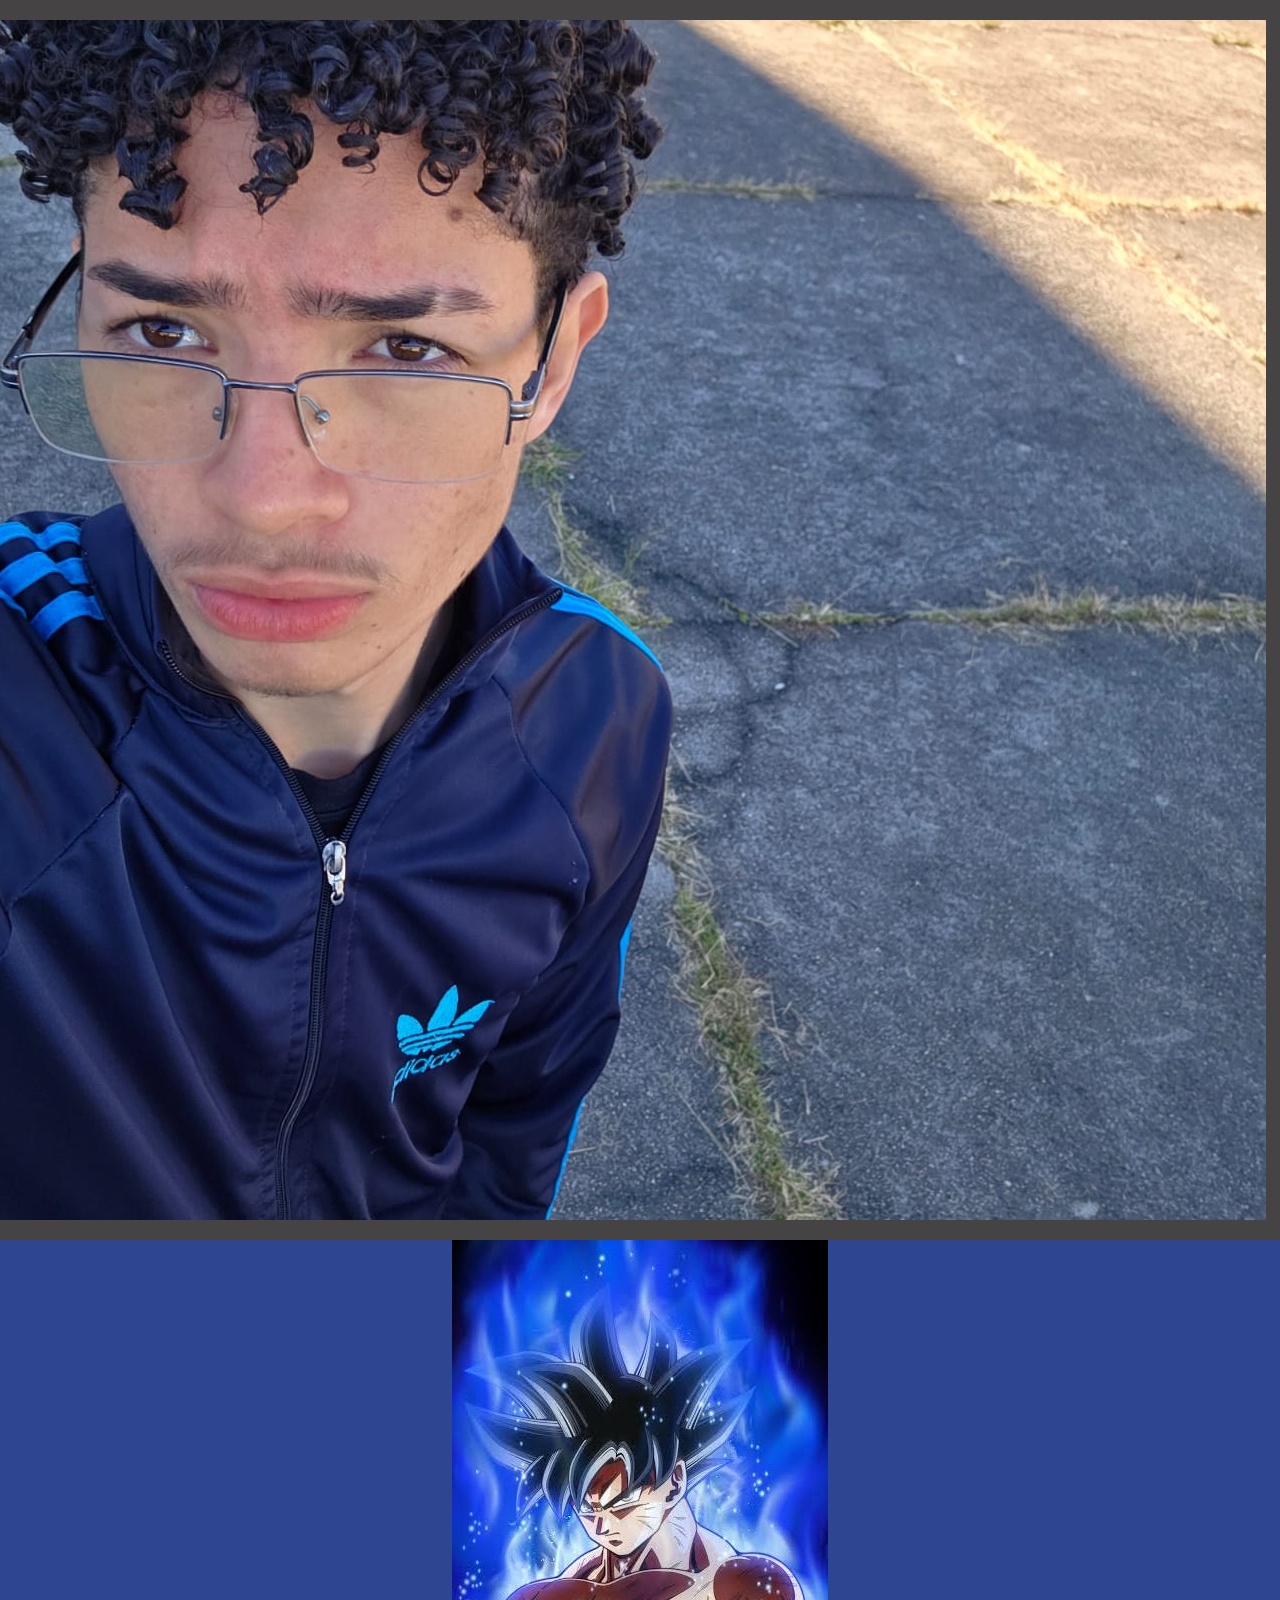
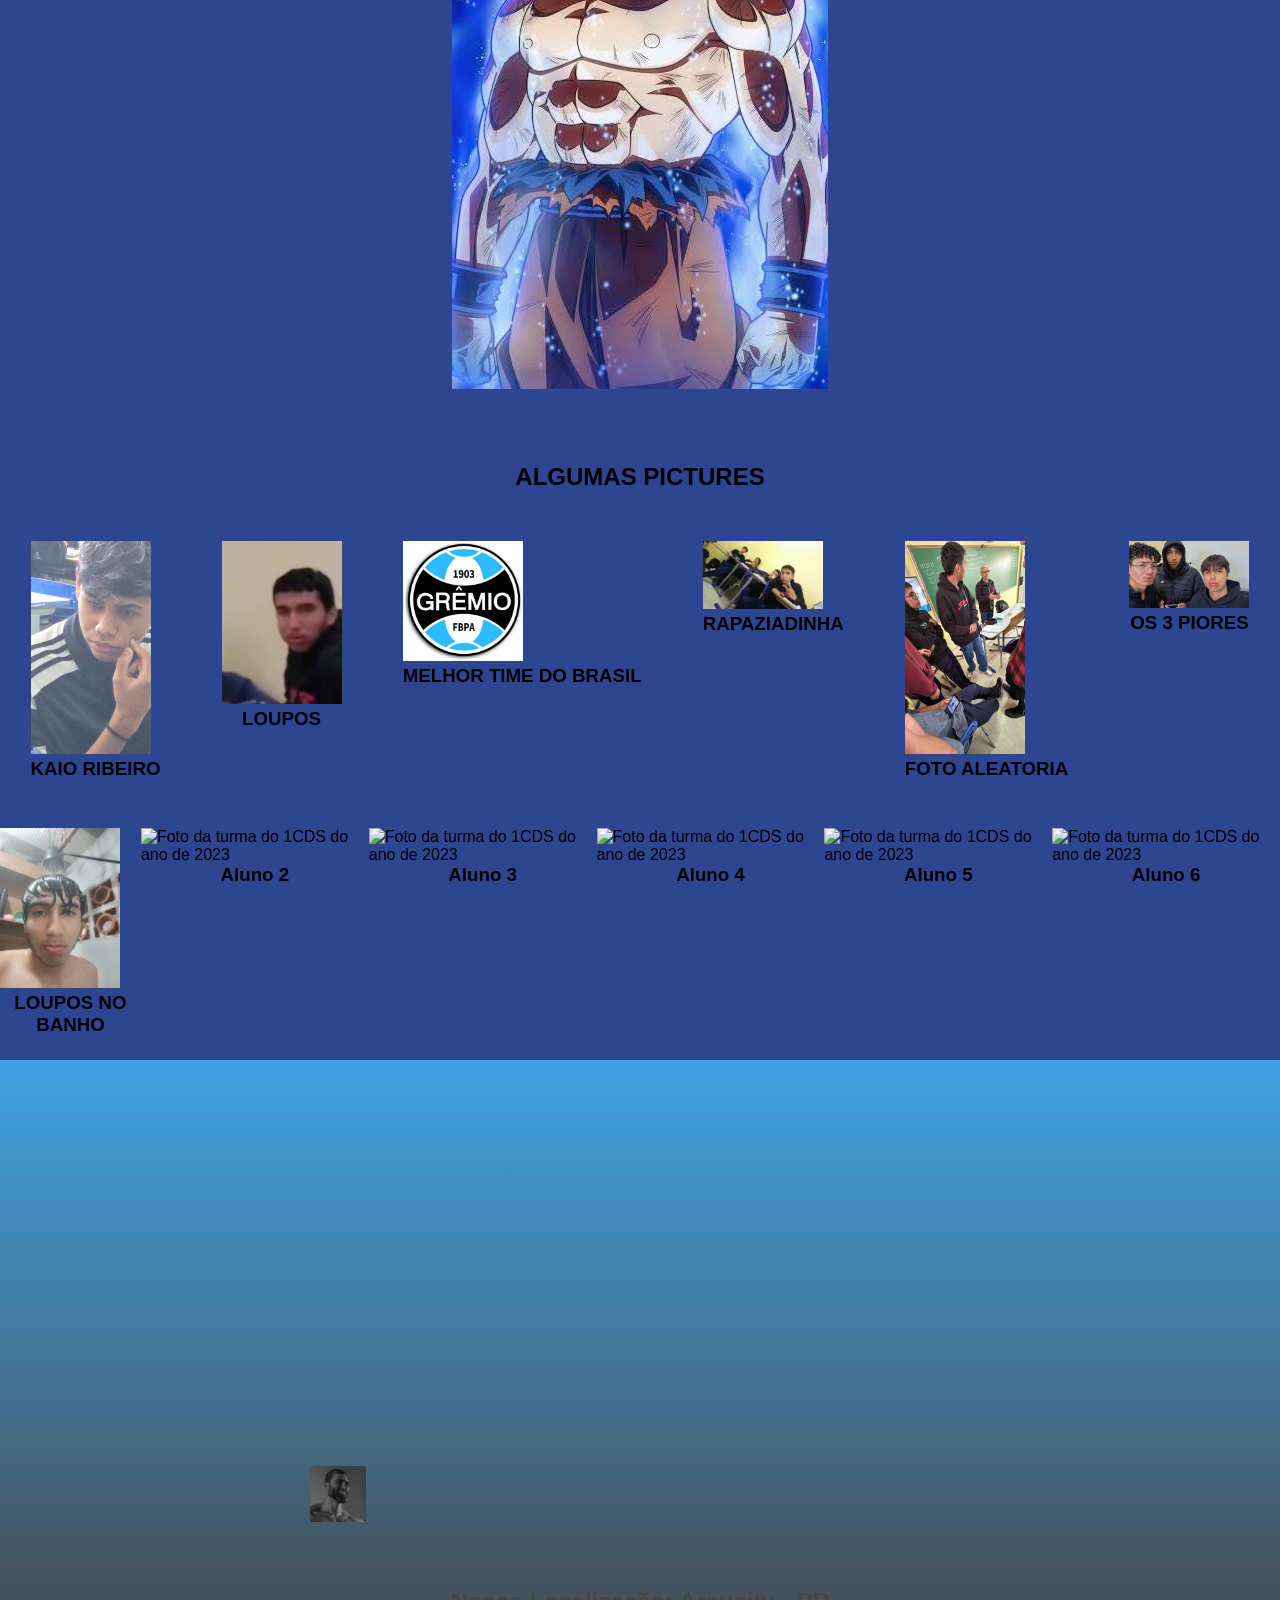
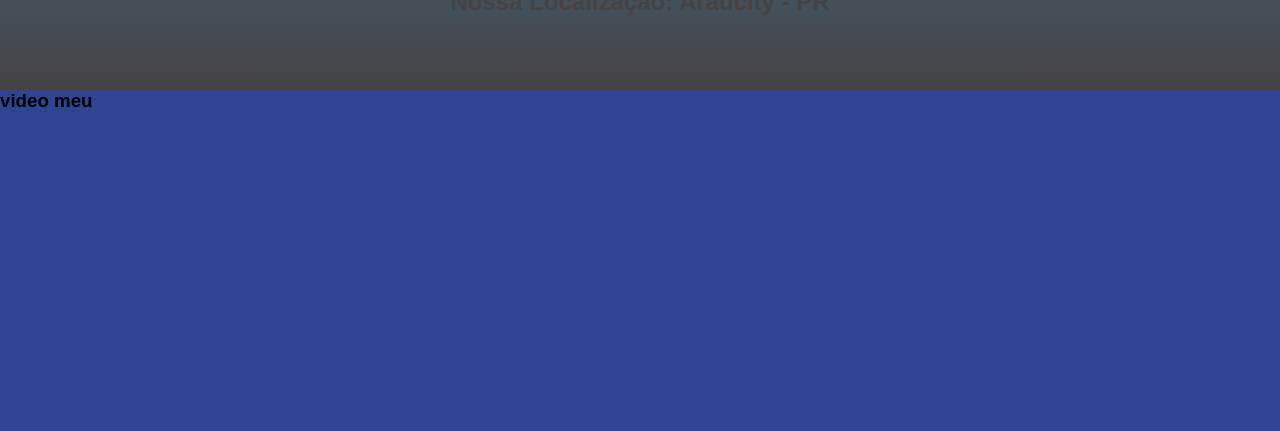
==== index.html @ cd460e21 "41" ====
<!DOCTYPE html>
<html lang="pt-br">
<head>
<meta charset="UTF-8">
<meta name="viewport" content="width=device-width, initial-scale=1.0">
<title>MEU SITE |VITOR DAVI FOGAÇA DE ASSIS</title>
<link rel="stylesheet" href="style.css">
<LINK REL="ICON" href="CHAD.jpg">
</head>
<body>
<!--header é a parte do cabeçalho do site, é o topo da página-->
<header class="cabecalho-itens">
<img class="cabecalho_imagem" src="mogger.jpg" alt="Logo da
Página">
<h1 class="titulo_site">VITOR DAVI FOGAÇA DE ASSIS</h1>
<div class="sociais">

<ul>
  <li><a href="sobreMim.html">sobre mim</a></li>
  <li><a href="certificados.html">certificados</a></li>
  <li><a href="coisasQueEuGosto.html">Coisas que eu gosto</a></li>
  
</ul>


</div>
</header>
<!--Seção banner 1 é a parte do paragrafo 1 da página-->
<section class="banner1">
<img class="escola.image" src="goku.jpg" alt="Banner da Escola">
</section>
<!--Seção estudantes é a parte do paragrafo 2 da página -- "Meninos"-->
<!--altere em "src="estudante_menino_1.png" para src"nome da imagem do menino em
todos abaixo-->
<!--altere em "src="site_school.png" para src"nome da logo em todos abaixo-->
<!--para aumentar os alunos copie a div no edidor que corresponda desde a foto
até os icones abaixo - dúvidas chame o professor-->
<section class="estudante">
<h1 class="estudante_titulo">ALGUMAS PICTURES</h1>
<p> </p>
<div class="estudantes_todos">
<div class="estudante-div">
<img class="estudante-imagem" src="apariçaodo67.jpg" alt="Foto da
turma do 1CDS do ano de 2026">
<h3 class="estudante-nome">KAIO RIBEIRO</h3>

<p> </p>

</div>

<div class="estudante-div">
<img class="estudante-imagem" src="apariçaododemonio.jpg" alt="Foto da
turma do 1CDS do ano de 2026">
<h3 class="estudante-nome">LOUPOS</h3>

<p> </p>

</div>

<div class="estudante-div">
<img class="estudante-imagem" src="dalegremio.jpg" alt="Foto da
turma do 1CDS do ano de 2026">
<h3 class="estudante-nome">MELHOR TIME DO BRASIL</h3>

<p> </p>

</div>

<div class="estudante-div">
<img class="estudante-imagem" src="ganguedomal.jpg" alt="Foto da
turma do 1CDS do ano de 2026">
<h3 class="estudante-nome">RAPAZIADINHA</h3>

<p> </p>

</div>

<div class="estudante-div">
<img class="estudante-imagem" src="IMG-20251110-WA0003.jpg" alt="Foto da
turma do 1CDS do ano de 2026">
<h3 class="estudante-nome">FOTO ALEATORIA</h3>

<p> </p>

</div>

<div class="estudante-div">
<img class="estudante-imagem" src="themoggtriad.jpg" alt="Foto da
turma do 1CDS do ano de 2026">
<h3 class="estudante-nome">OS 3 PIORES</h3>

<p> </p>

</div>
</div>
</section>

<!--Seção estudantes é a parte do paragrafo 3 da página -- "Meninas"-->
<!--altere em "src="estudante_menina_1.png" para src"nome da imagem do menina em
todas abaixo-->
<!--altere em "src="site_school.png" para src"nome da logo em todos abaixo-->
<section class="estudante">
<div class="estudantes_todos">
<div class="estudante-div">
<img class="estudante-imagem" src="demonionobanho.jpg" alt="Foto da
turma do 1CDS do ano de 2023">
<h3 class="estudante-nome">LOUPOS NO BANHO</h3>

<p> </p>

</div>

<div class="estudante-div">
<img class="estudante-imagem" src="estudante_menina.png" alt="Foto da
turma do 1CDS do ano de 2023">
<h3 class="estudante-nome">Aluno 2</h3>

<p> </p>

</div>

<div class="estudante-div">
<img class="estudante-imagem" src="estudante_menina.png" alt="Foto da
turma do 1CDS do ano de 2023">
<h3 class="estudante-nome">Aluno 3</h3>

<p> </p>

</div>

<div class="estudante-div">
<img class="estudante-imagem" src="estudante_menina.png" alt="Foto da
turma do 1CDS do ano de 2023">
<h3 class="estudante-nome">Aluno 4</h3>

<p> </p>

</div>

<div class="estudante-div">
<img class="estudante-imagem" src="estudante_menina.png" alt="Foto da
turma do 1CDS do ano de 2023">
<h3 class="estudante-nome">Aluno 5</h3>

<p> </p>

</div>

<div class="estudante-div">
<img class="estudante-imagem" src="estudante_menina.png" alt="Foto da turma do
1CDS do ano de 2023">
<h3 class="estudante-nome">Aluno 6</h3>

<p> </p>

</div>
</div>
</section>



<!--Seção rodapé é a parte final da paragrafo 3 da página-->
<footer class="escola">
<img class="logo_rodape" src="CHAD.jpg" alt="Logo da Escola">

<iframe src="https://www.google.com/maps/embed?pb=!1m18!1m12!1m3!1d14392.21319714856!2d-49.3908851!3d-25.5366479!2m3!1f0!2f0!3f0!3m2!1i1024!2i768!4f13.1!3m3!1m2!1s0x94dcf379df4950bf%3A0x280e5f2cf3d33dfc!2sArauc%C3%A1ria%2C%20PR!5e0!3m2!1spt-BR!2sbr!4v1719330000000!5m2!1spt-BR!2sbr5" width="600" height="450" style="border:0;" allowfullscreen="" loading="lazy" referrerpolicy="strict-origin-when-cross-origin"></iframe>
<h2 class="escola-titulo">Nossa Localização: Araucity - PR</h2>
    <p></p>
</footer>
</body>
</html>

<div class="container-video">
  <h3 class="titulo-video"> video meu </h3>
  <iframe width="560" height="315" src="https://www.youtube.com/embed/wu7B3n45q-U?si=WN1ttfiQ7GMYAc2E" title="YouTube video player" frameborder="0" allow="accelerometer; autoplay; clipboard-write; encrypted-media; gyroscope; picture-in-picture; web-share" referrerpolicy="strict-origin-when-cross-origin" allowfullscreen></iframe>
---- style.css ----
*{
margin: 0;
padding: 0;
box-sizing: border-box;
}
body{
background-color: #2e4591;    
font-family: "Poppins", sans-serif;
}
header{
background-color: #454343;
color: rgb(40, 21, 148);
width: 100%;
padding: 20px;
}
.cabecalho-itens{
max-width: 1980px;
margin: 0 auto;
display: flex;
align-items: center;
justify-content: center;
}
.cabecalho-imagem{
width: 10%;
display: flex;
justify-content: flex-start;
align-items: center;
}
.titulo_site{
padding: 50px;
text-align: center;
width: 50%;
font: 30px;
}
.sociais{
display: flex;
justify-content: flex-end;
width: 25%;
padding-right: 30px;
}
.banner1{
display: flex;
justify-content: center;
}
.estudante_titulo{
padding: 50px;
text-align: center;

}
.estudante-nome{
text-align: center;
}
.estudante-imagem{
width: 120px;
}
.estudante-icone{
width: 38px;
padding: 4px 8px;
}
.estudante{
background-image: background-color(#faae43);
padding: 24px 0;
}

.estudante.div{
text-align: center;
padding: 24px 0;
}
.estudantes_todos{
display: flex;
justify-content: space-around;
}
.escola{
background-image: linear-gradient(#40A2E3,#454343);
color: rgb(69, 67, 67);
display: flex;
justify-content:center;
padding: 24px 0;
text-align:center;
display:block;
}
.escola-titulo{
padding: 50px;
text-align: center;
}
.logo_rodape{
height: 80px;
padding: 12px 0;

}

.link{
color: #ffffff;
text-decoration: none;
}
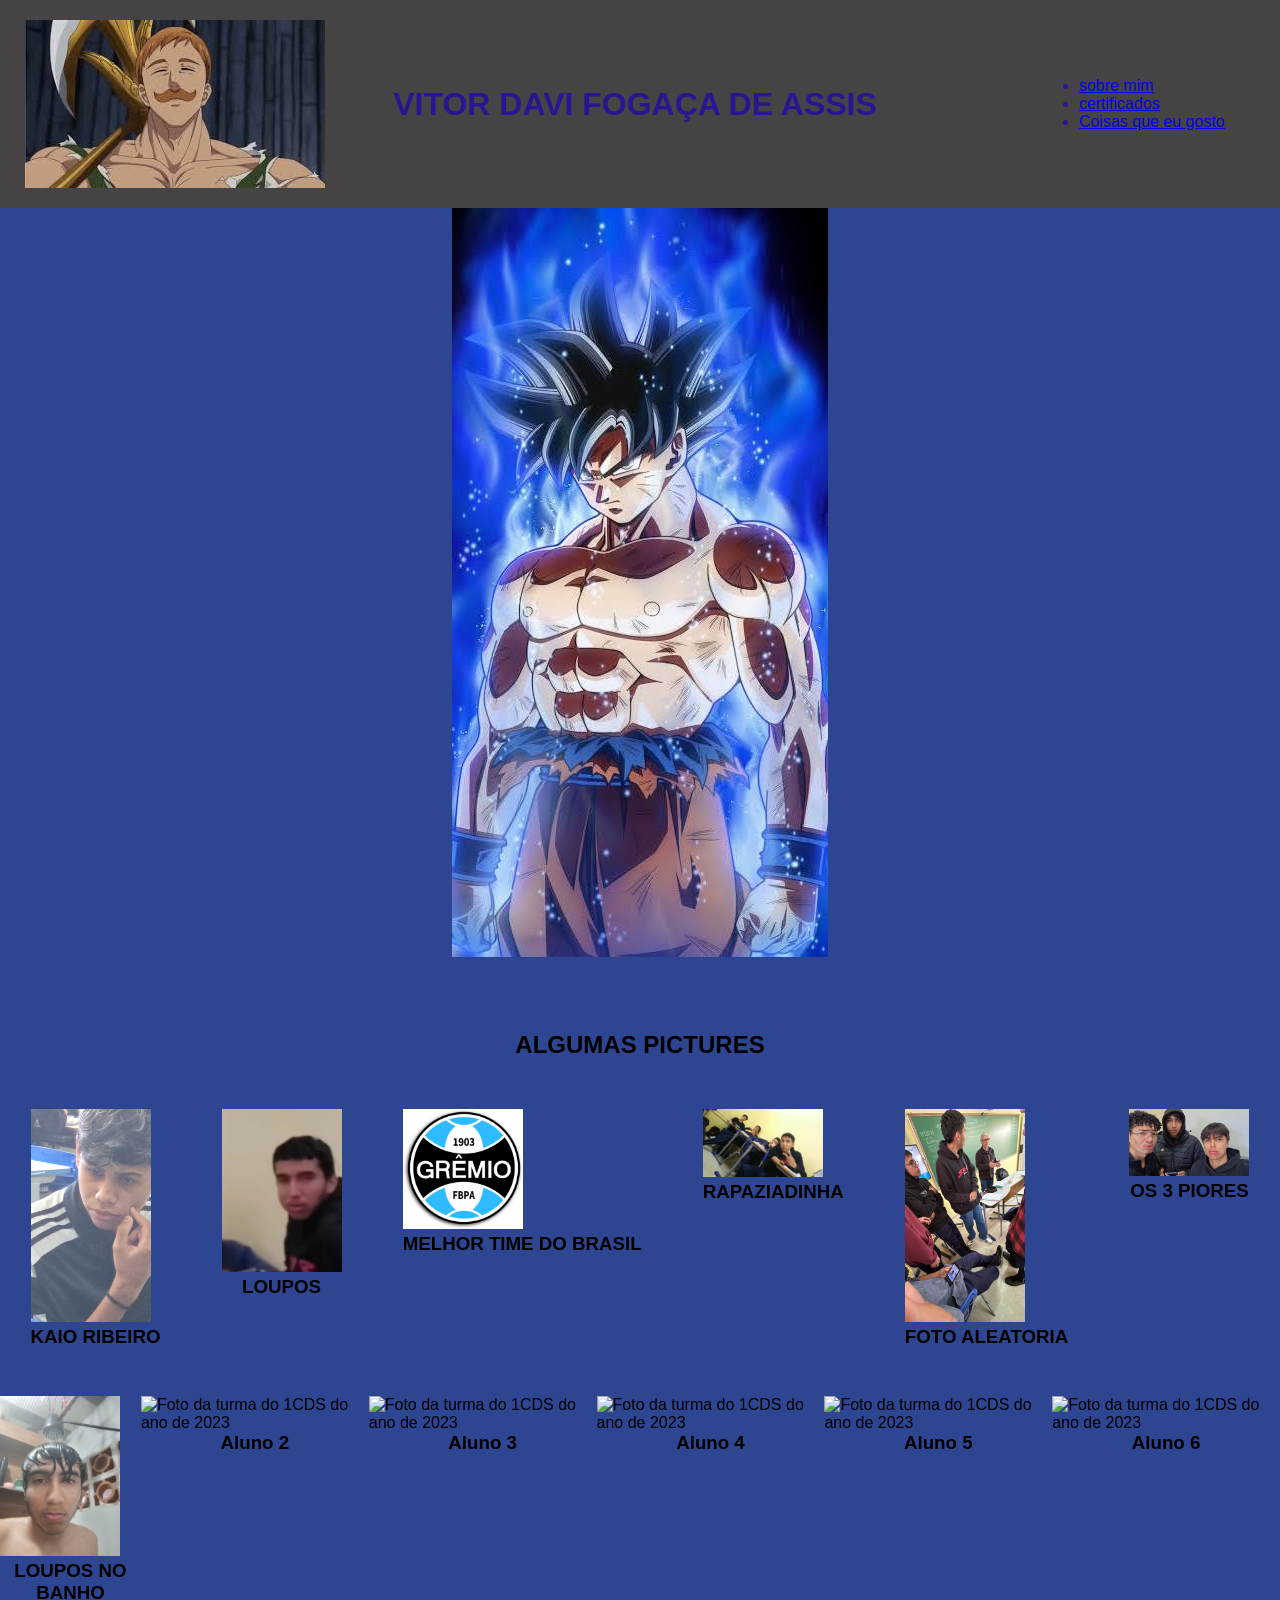
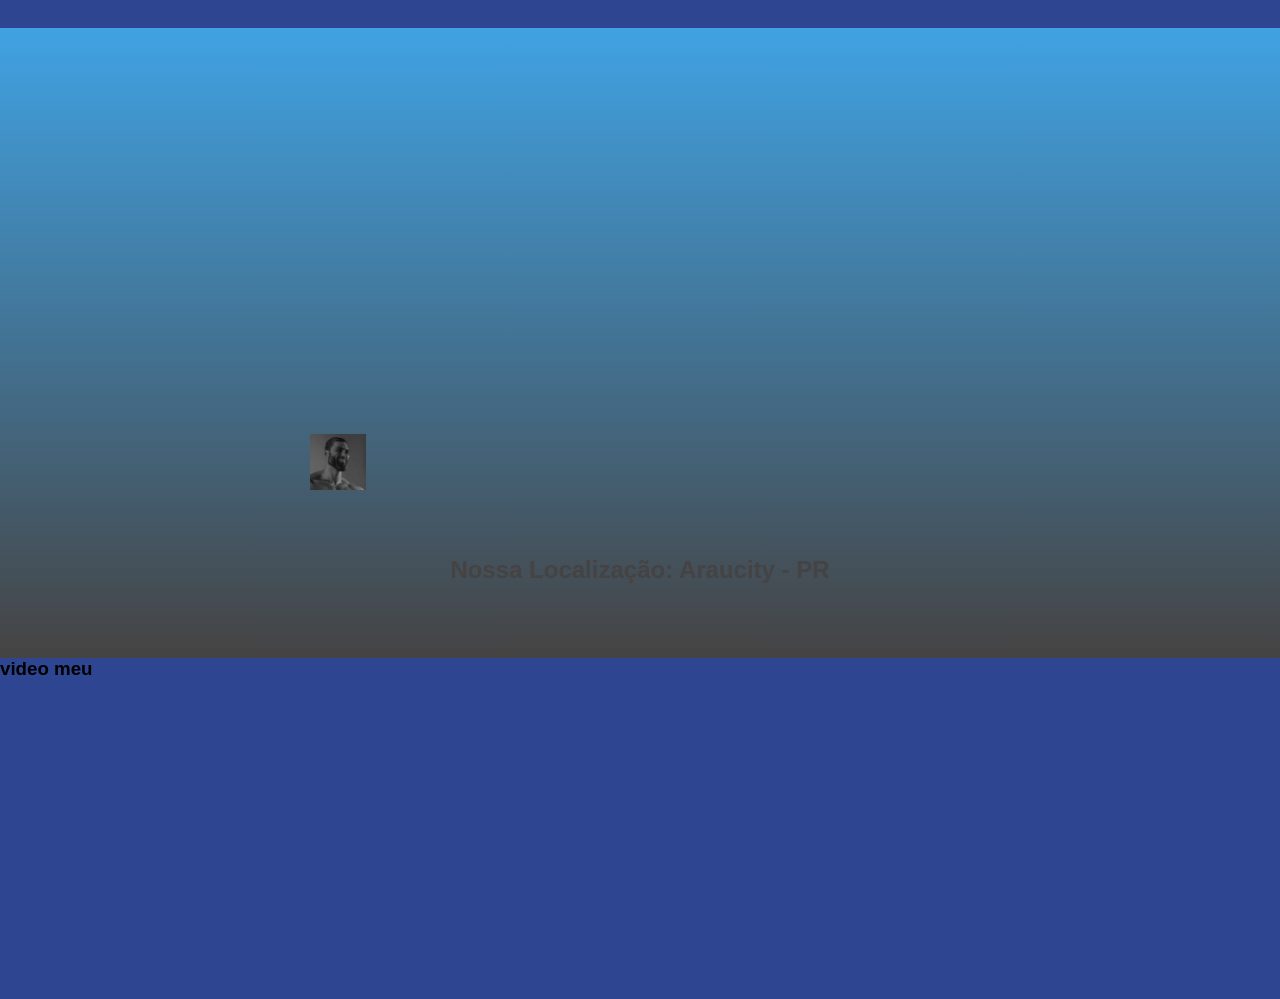
==== commit bcedab90: "41" ====
--- a/index.html
+++ b/index.html
@@ -10,7 +10,7 @@
 <body>
 <!--header é a parte do cabeçalho do site, é o topo da página-->
 <header class="cabecalho-itens">
-<img class="cabecalho_imagem" src="mogger.jpg" alt="Logo da
+<img class="cabecalho_imagem" src="ESCANOR.jpg" alt="Logo da
 Página">
 <h1 class="titulo_site">VITOR DAVI FOGAÇA DE ASSIS</h1>
 <div class="sociais">
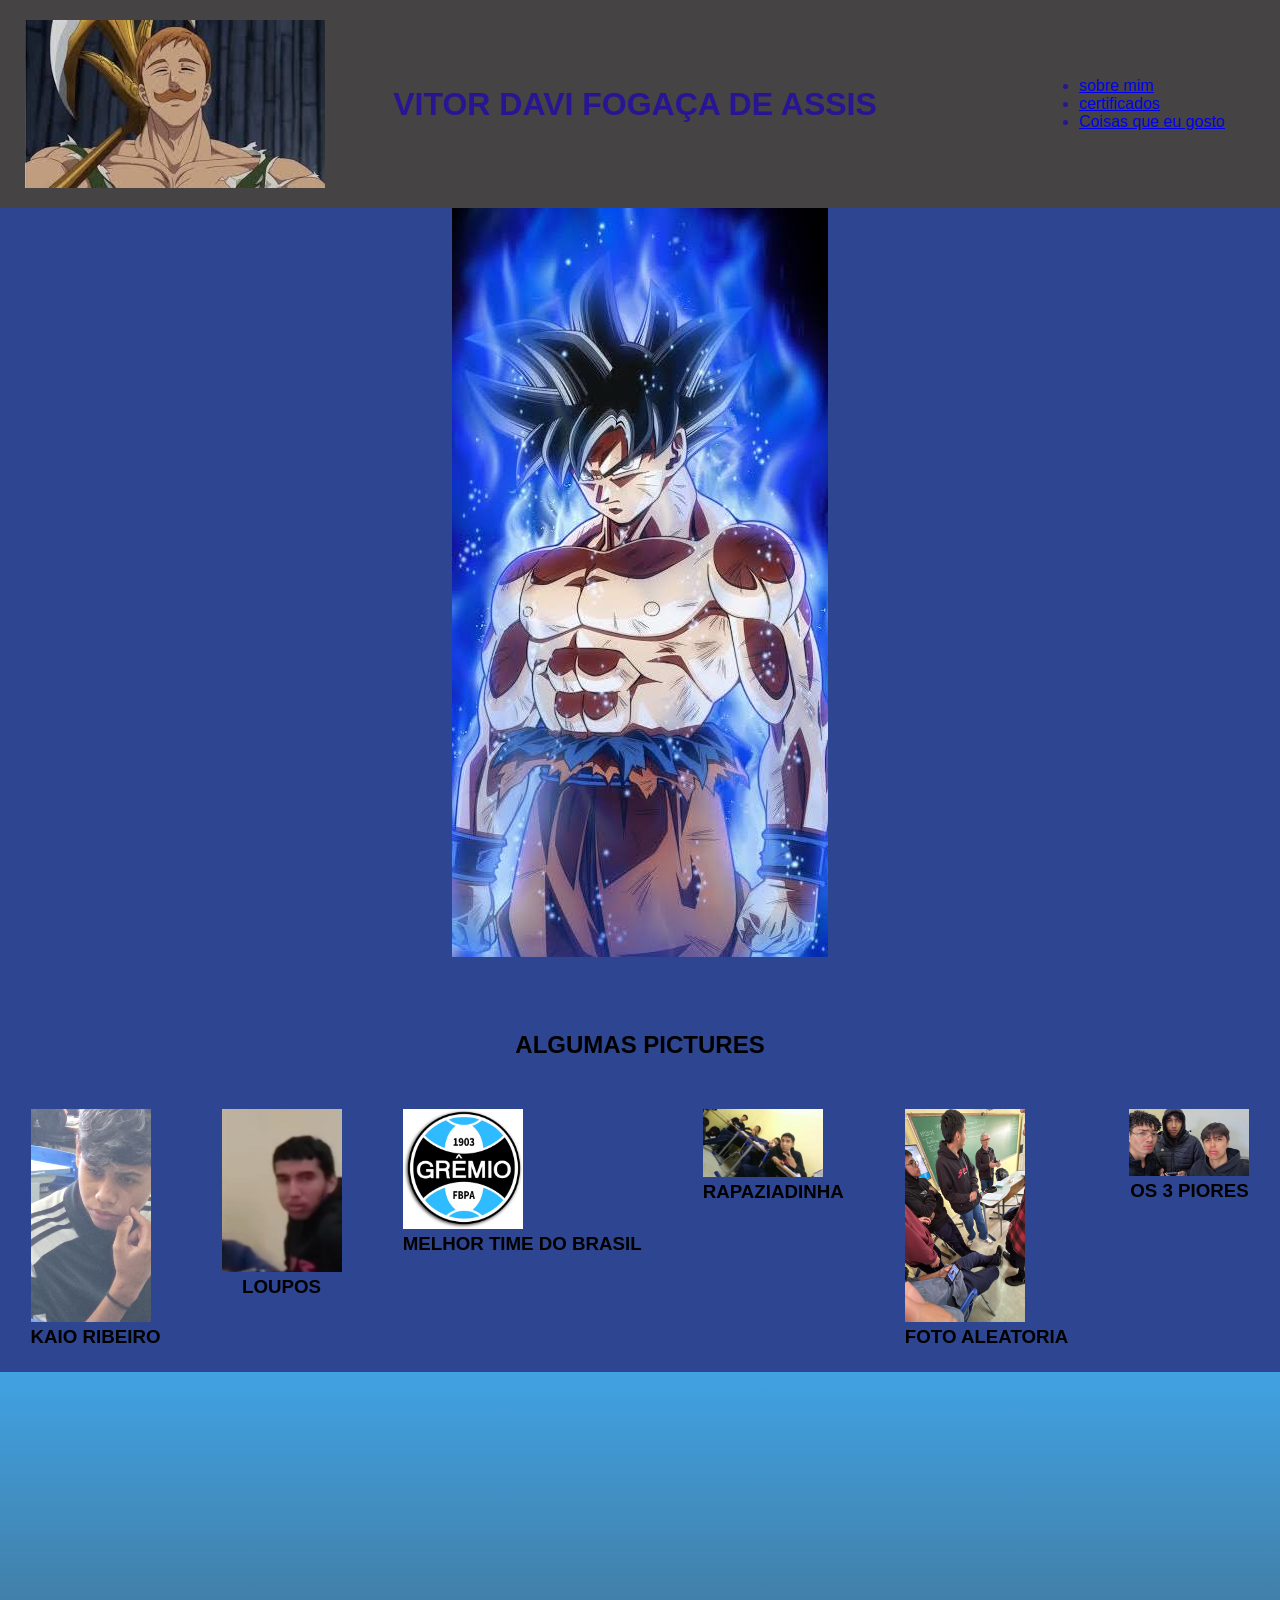
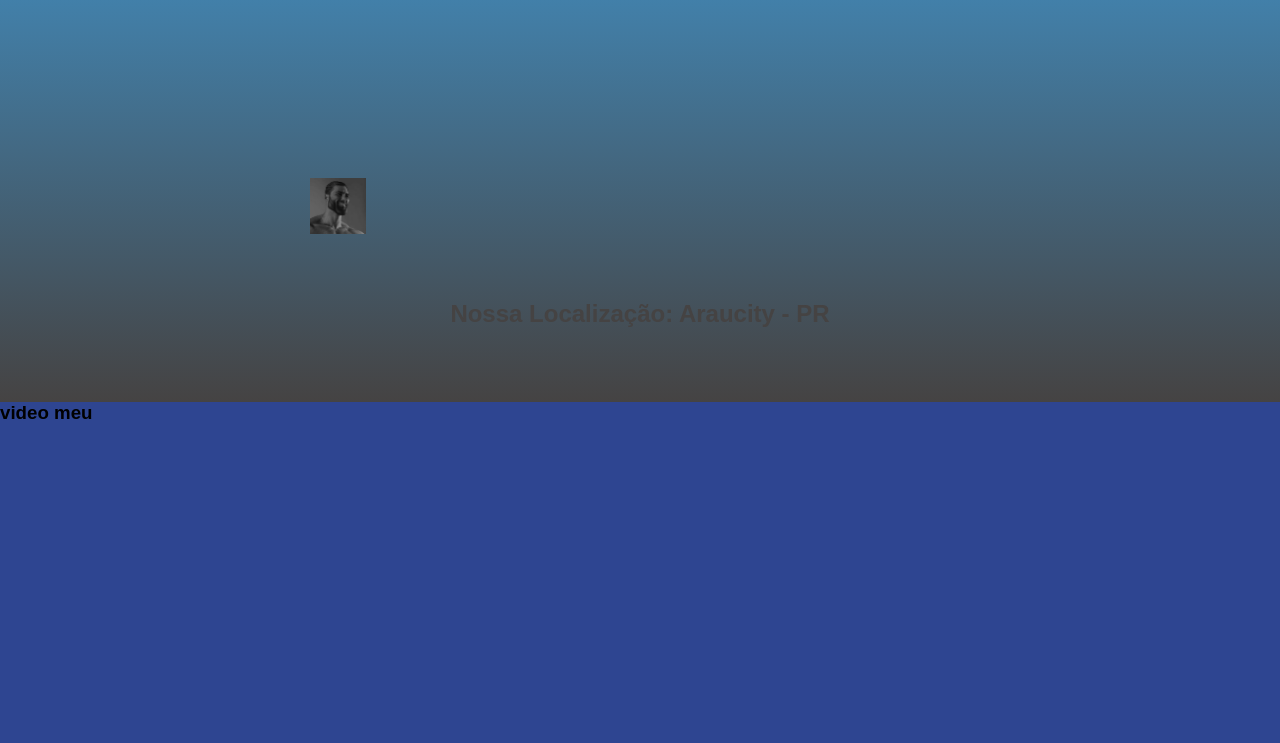
==== commit e6f8d452: "45" ====
--- a/index.html
+++ b/index.html
@@ -99,63 +99,7 @@
 <!--altere em "src="estudante_menina_1.png" para src"nome da imagem do menina em
 todas abaixo-->
 <!--altere em "src="site_school.png" para src"nome da logo em todos abaixo-->
-<section class="estudante">
-<div class="estudantes_todos">
-<div class="estudante-div">
-<img class="estudante-imagem" src="demonionobanho.jpg" alt="Foto da
-turma do 1CDS do ano de 2023">
-<h3 class="estudante-nome">LOUPOS NO BANHO</h3>
 
-<p> </p>
-
-</div>
-
-<div class="estudante-div">
-<img class="estudante-imagem" src="estudante_menina.png" alt="Foto da
-turma do 1CDS do ano de 2023">
-<h3 class="estudante-nome">Aluno 2</h3>
-
-<p> </p>
-
-</div>
-
-<div class="estudante-div">
-<img class="estudante-imagem" src="estudante_menina.png" alt="Foto da
-turma do 1CDS do ano de 2023">
-<h3 class="estudante-nome">Aluno 3</h3>
-
-<p> </p>
-
-</div>
-
-<div class="estudante-div">
-<img class="estudante-imagem" src="estudante_menina.png" alt="Foto da
-turma do 1CDS do ano de 2023">
-<h3 class="estudante-nome">Aluno 4</h3>
-
-<p> </p>
-
-</div>
-
-<div class="estudante-div">
-<img class="estudante-imagem" src="estudante_menina.png" alt="Foto da
-turma do 1CDS do ano de 2023">
-<h3 class="estudante-nome">Aluno 5</h3>
-
-<p> </p>
-
-</div>
-
-<div class="estudante-div">
-<img class="estudante-imagem" src="estudante_menina.png" alt="Foto da turma do
-1CDS do ano de 2023">
-<h3 class="estudante-nome">Aluno 6</h3>
-
-<p> </p>
-
-</div>
-</div>
-</section>
 
 
 
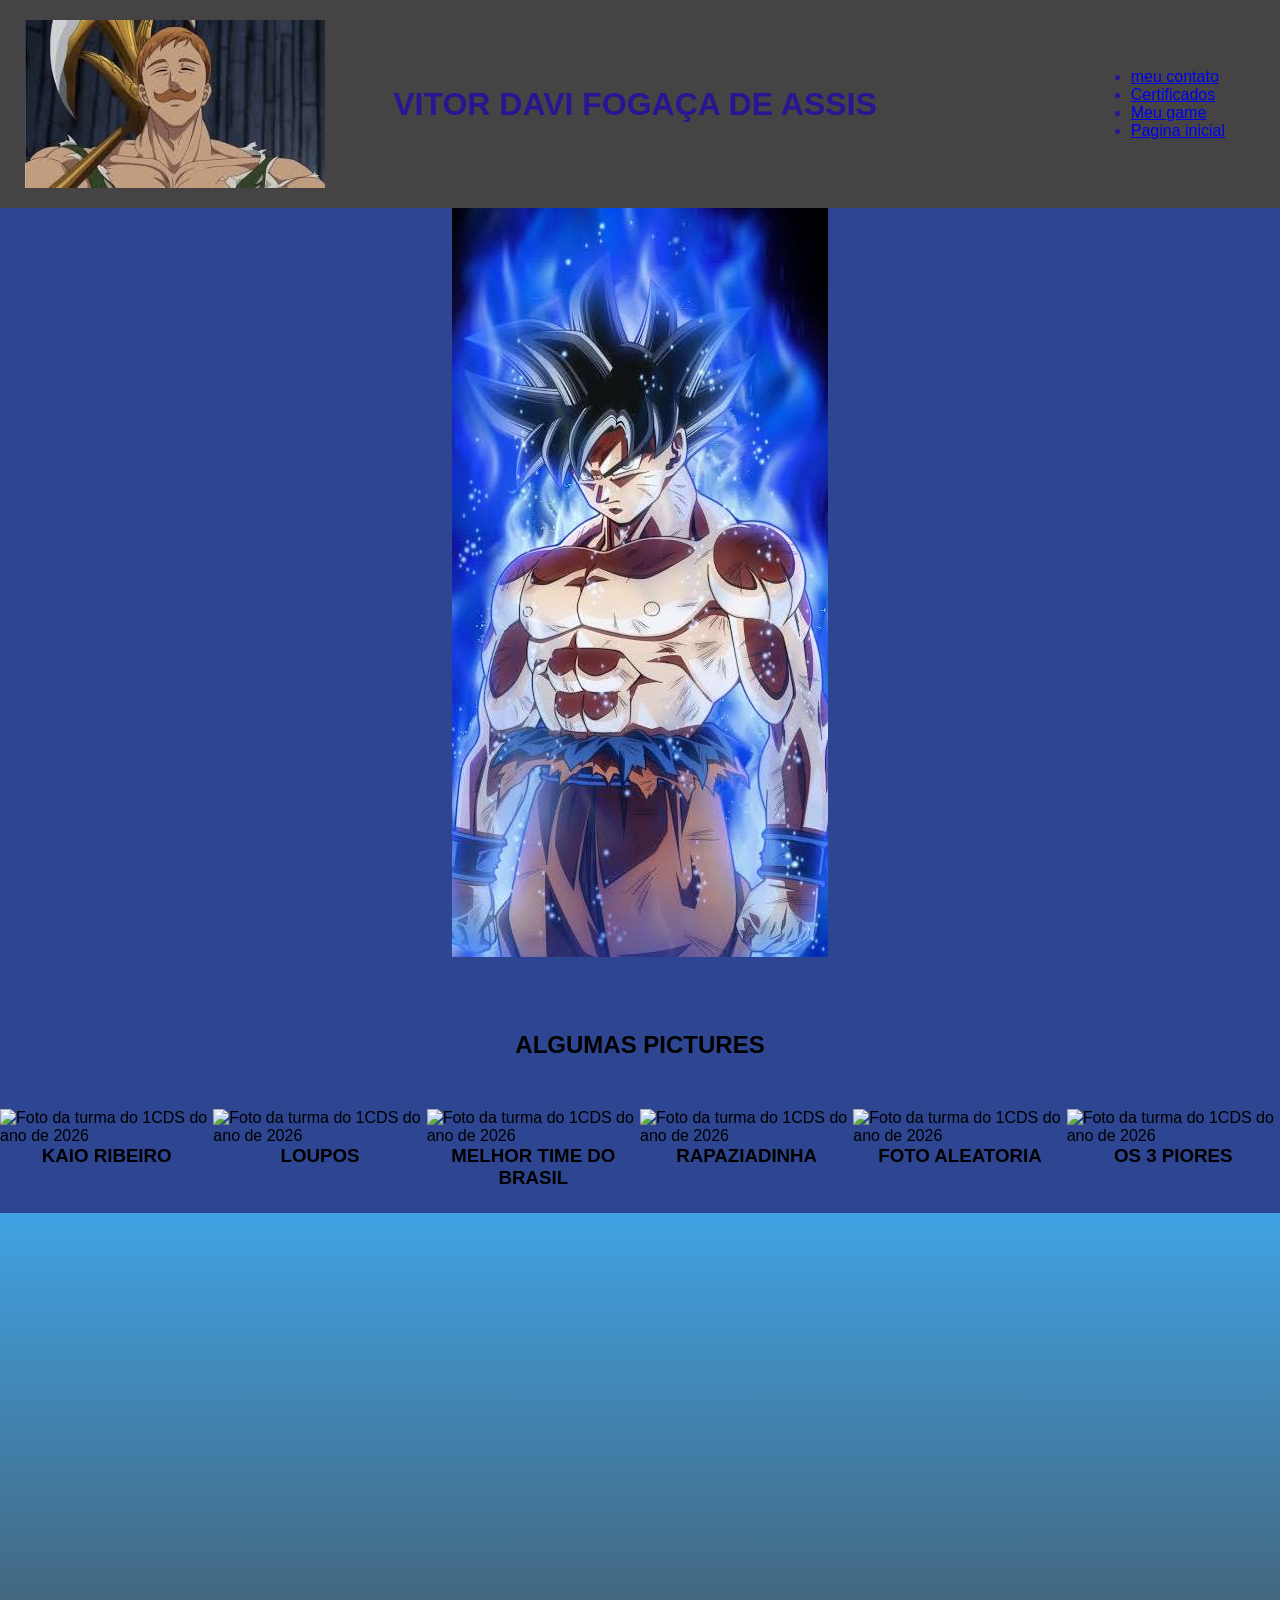
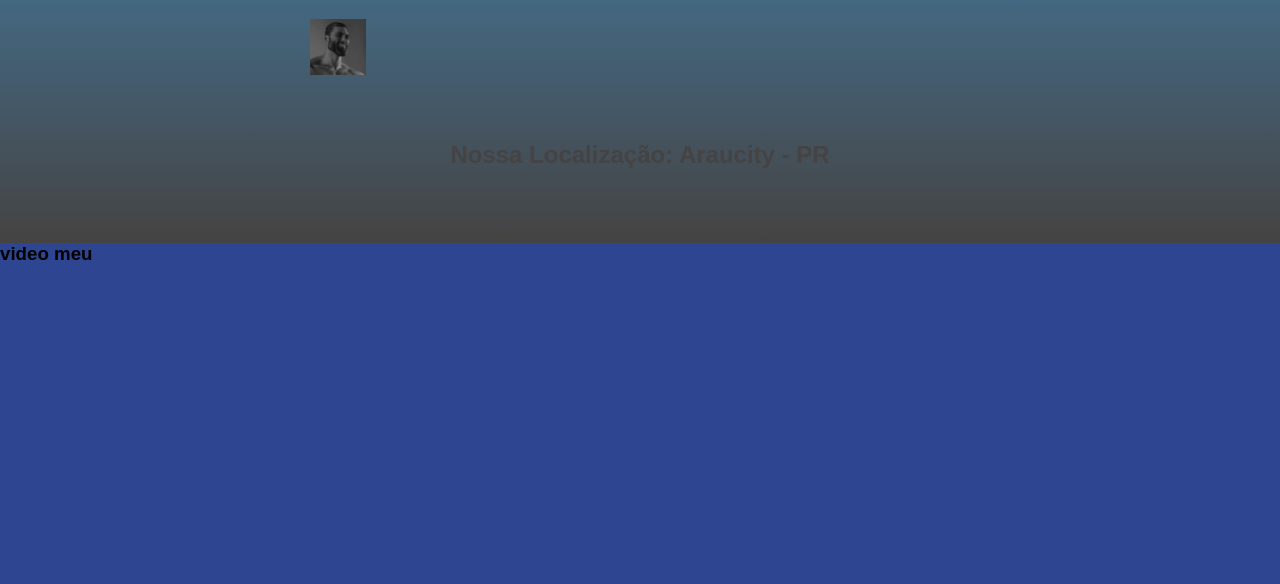
==== commit 469c9671: "e" ====
--- a/index.html
+++ b/index.html
@@ -16,10 +16,10 @@
 <div class="sociais">
 
 <ul>
-  <li><a href="sobreMim.html">sobre mim</a></li>
-  <li><a href="certificados.html">certificados</a></li>
-  <li><a href="coisasQueEuGosto.html">Coisas que eu gosto</a></li>
-  
+  <li><a href="contato.html">meu contato</a></li>
+  <li><a href="certificados.html">Certificados</a></li>
+  <li><a href="jogo.html">Meu game</a></li>
+  <li><a href="index.html">Pagina inicial</a></li>
 </ul>
 
 
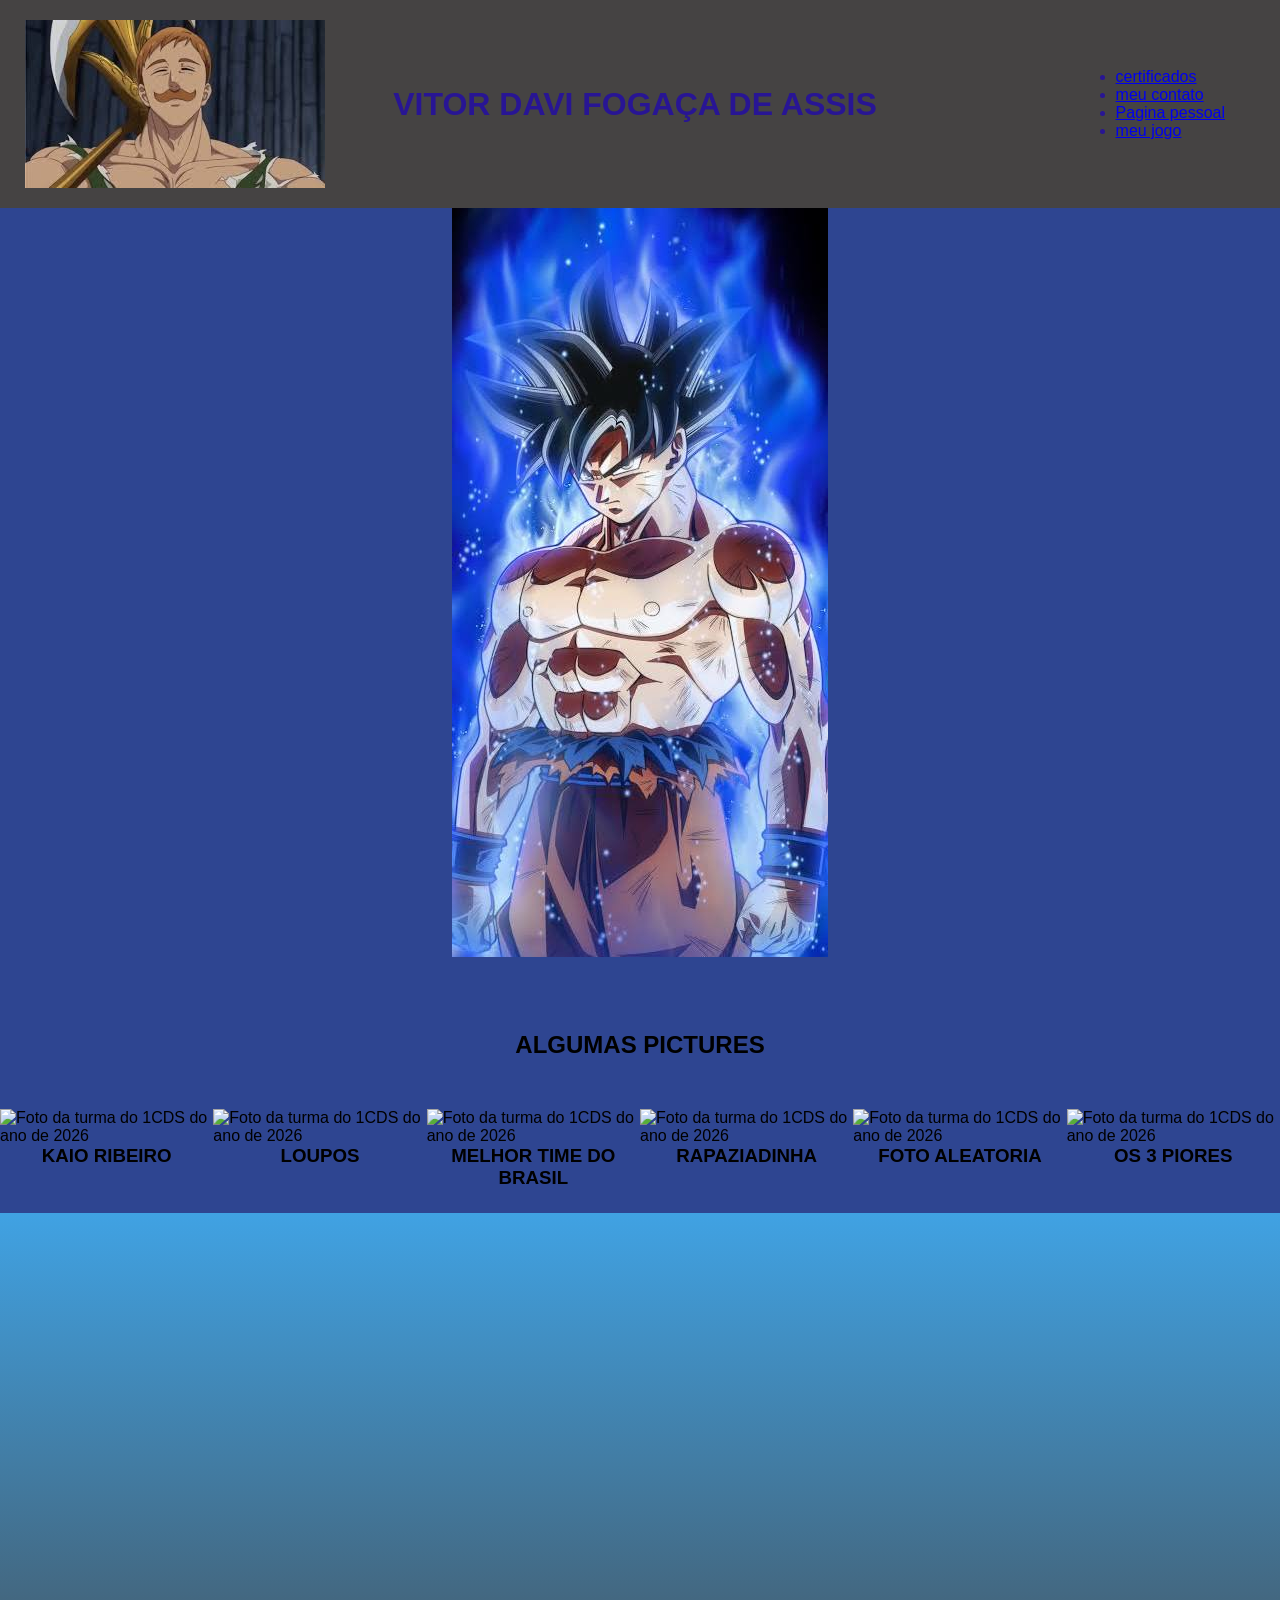
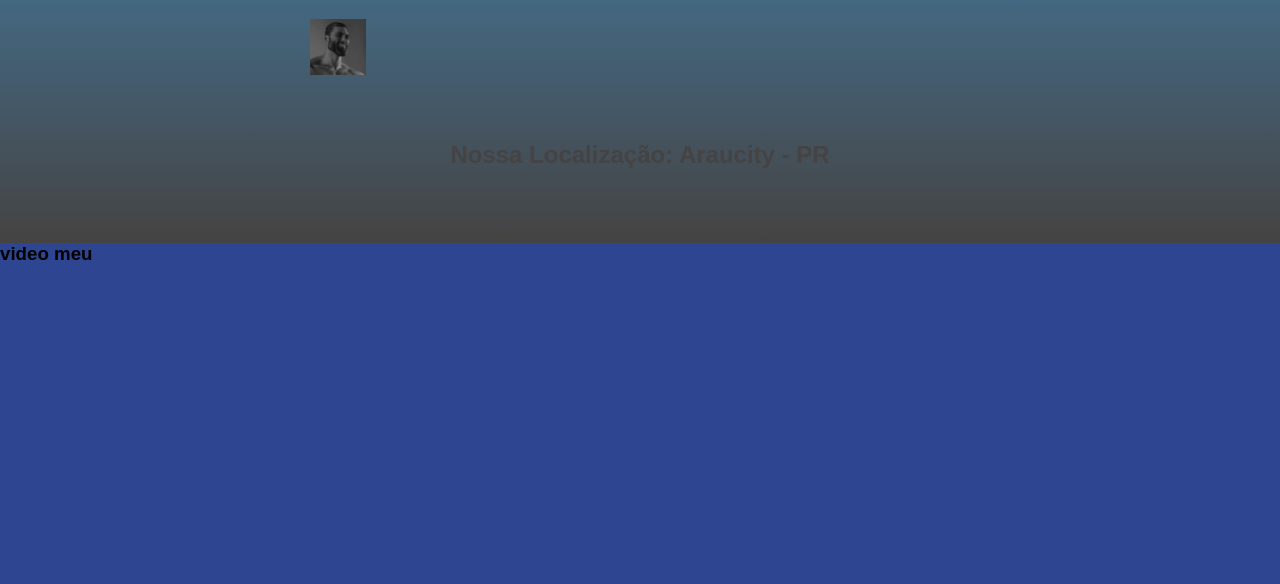
==== commit 95faddb3: "e" ====
--- a/index.html
+++ b/index.html
@@ -16,10 +16,10 @@
 <div class="sociais">
 
 <ul>
+  <li><a href="certificados.html">certificados</a></li>
   <li><a href="contato.html">meu contato</a></li>
-  <li><a href="certificados.html">Certificados</a></li>
-  <li><a href="jogo.html">Meu game</a></li>
-  <li><a href="index.html">Pagina inicial</a></li>
+  <li><a href="index.html">Pagina pessoal</a></li>
+  <li><a href="jogo.html">meu jogo</a></li>
 </ul>
 
 
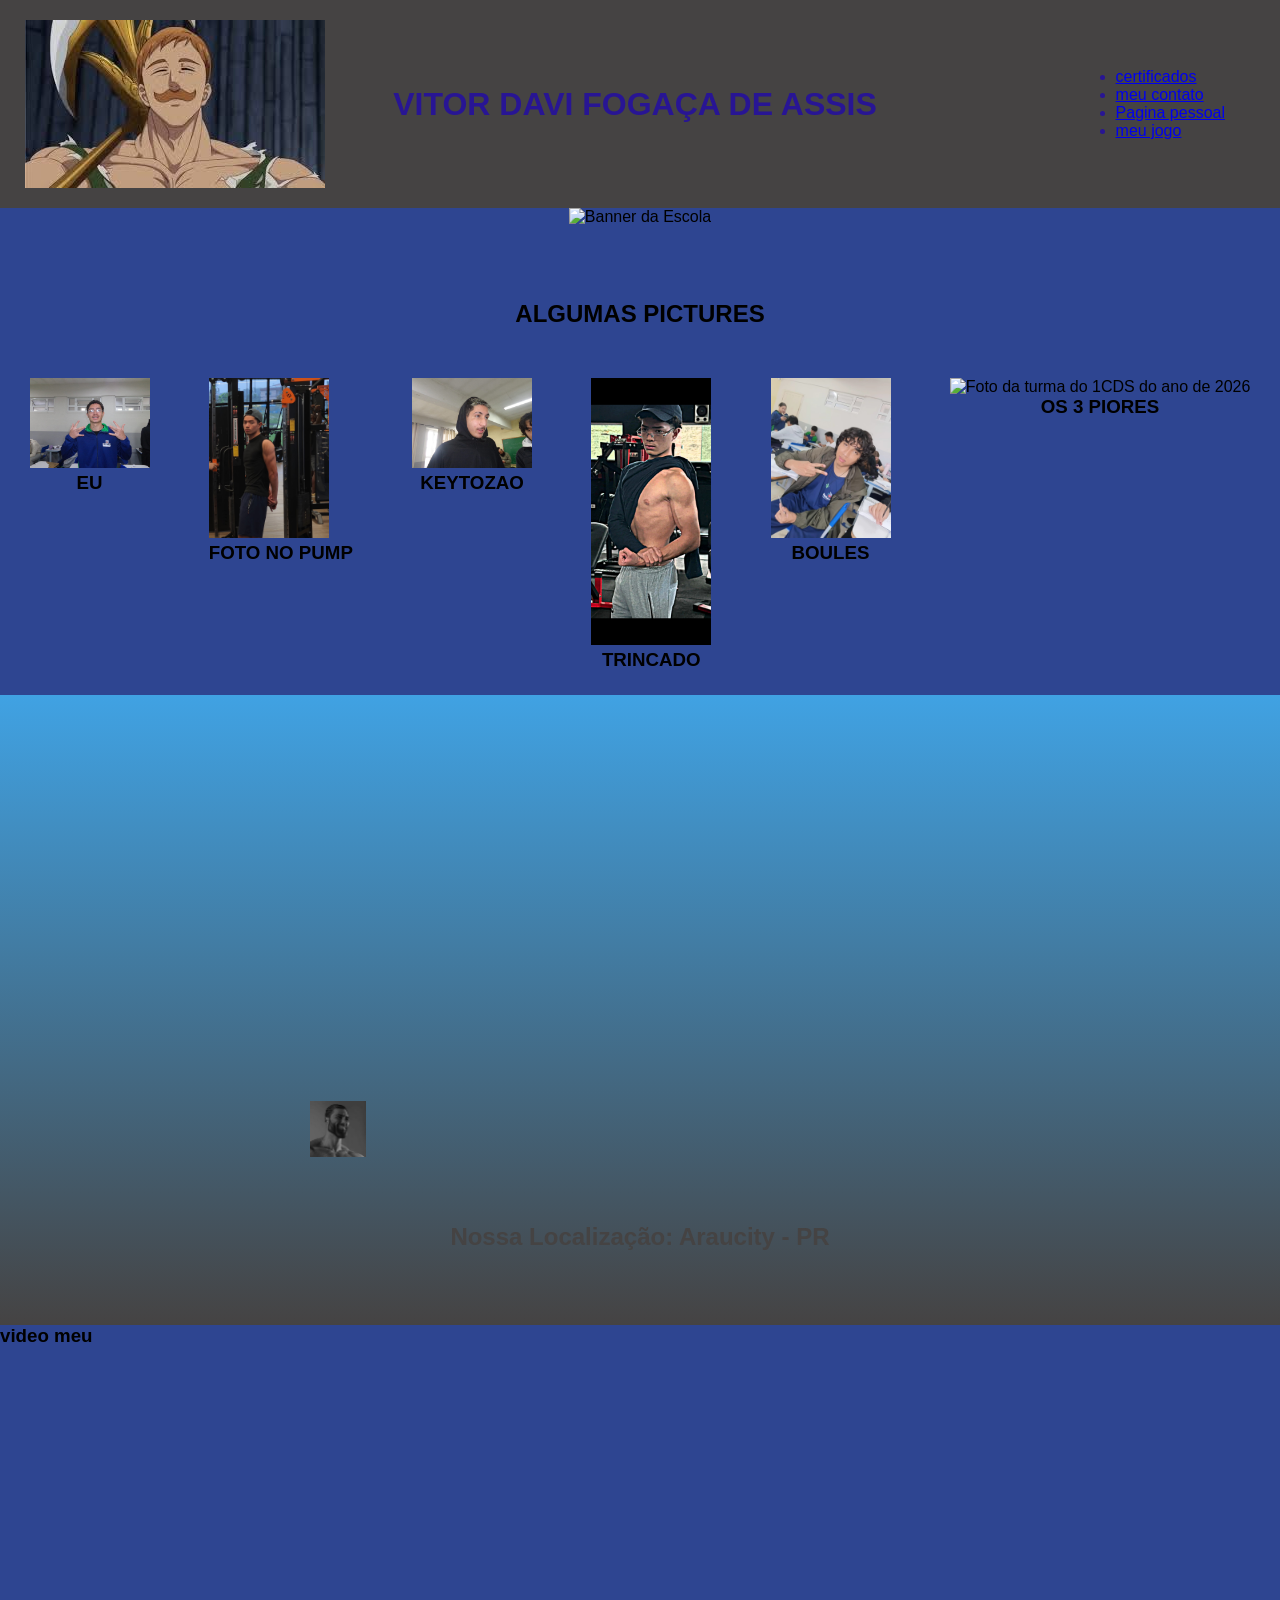
==== commit 11caa683: "24" ====
--- a/index.html
+++ b/index.html
@@ -40,45 +40,45 @@
 <p> </p>
 <div class="estudantes_todos">
 <div class="estudante-div">
-<img class="estudante-imagem" src="apariçaodo67.jpg" alt="Foto da
+<img class="estudante-imagem" src="me.jpg" alt="Foto da
 turma do 1CDS do ano de 2026">
-<h3 class="estudante-nome">KAIO RIBEIRO</h3>
+<h3 class="estudante-nome">EU</h3>
 
 <p> </p>
 
 </div>
 
 <div class="estudante-div">
-<img class="estudante-imagem" src="apariçaododemonio.jpg" alt="Foto da
+<img class="estudante-imagem" src="academy.jpg" alt="Foto da
 turma do 1CDS do ano de 2026">
-<h3 class="estudante-nome">LOUPOS</h3>
+<h3 class="estudante-nome">FOTO NO PUMP</h3>
 
 <p> </p>
 
 </div>
 
 <div class="estudante-div">
-<img class="estudante-imagem" src="dalegremio.jpg" alt="Foto da
+<img class="estudante-imagem" src="patit.jpg" alt="Foto da
 turma do 1CDS do ano de 2026">
-<h3 class="estudante-nome">MELHOR TIME DO BRASIL</h3>
+<h3 class="estudante-nome">KEYTOZAO</h3>
 
 <p> </p>
 
 </div>
 
 <div class="estudante-div">
-<img class="estudante-imagem" src="ganguedomal.jpg" alt="Foto da
+<img class="estudante-imagem" src="pump.jpg" alt="Foto da
 turma do 1CDS do ano de 2026">
-<h3 class="estudante-nome">RAPAZIADINHA</h3>
+<h3 class="estudante-nome">TRINCADO</h3>
 
 <p> </p>
 
 </div>
 
 <div class="estudante-div">
-<img class="estudante-imagem" src="IMG-20251110-WA0003.jpg" alt="Foto da
+<img class="estudante-imagem" src="zorde.jpg" alt="Foto da
 turma do 1CDS do ano de 2026">
-<h3 class="estudante-nome">FOTO ALEATORIA</h3>
+<h3 class="estudante-nome">BOULES</h3>
 
 <p> </p>
 
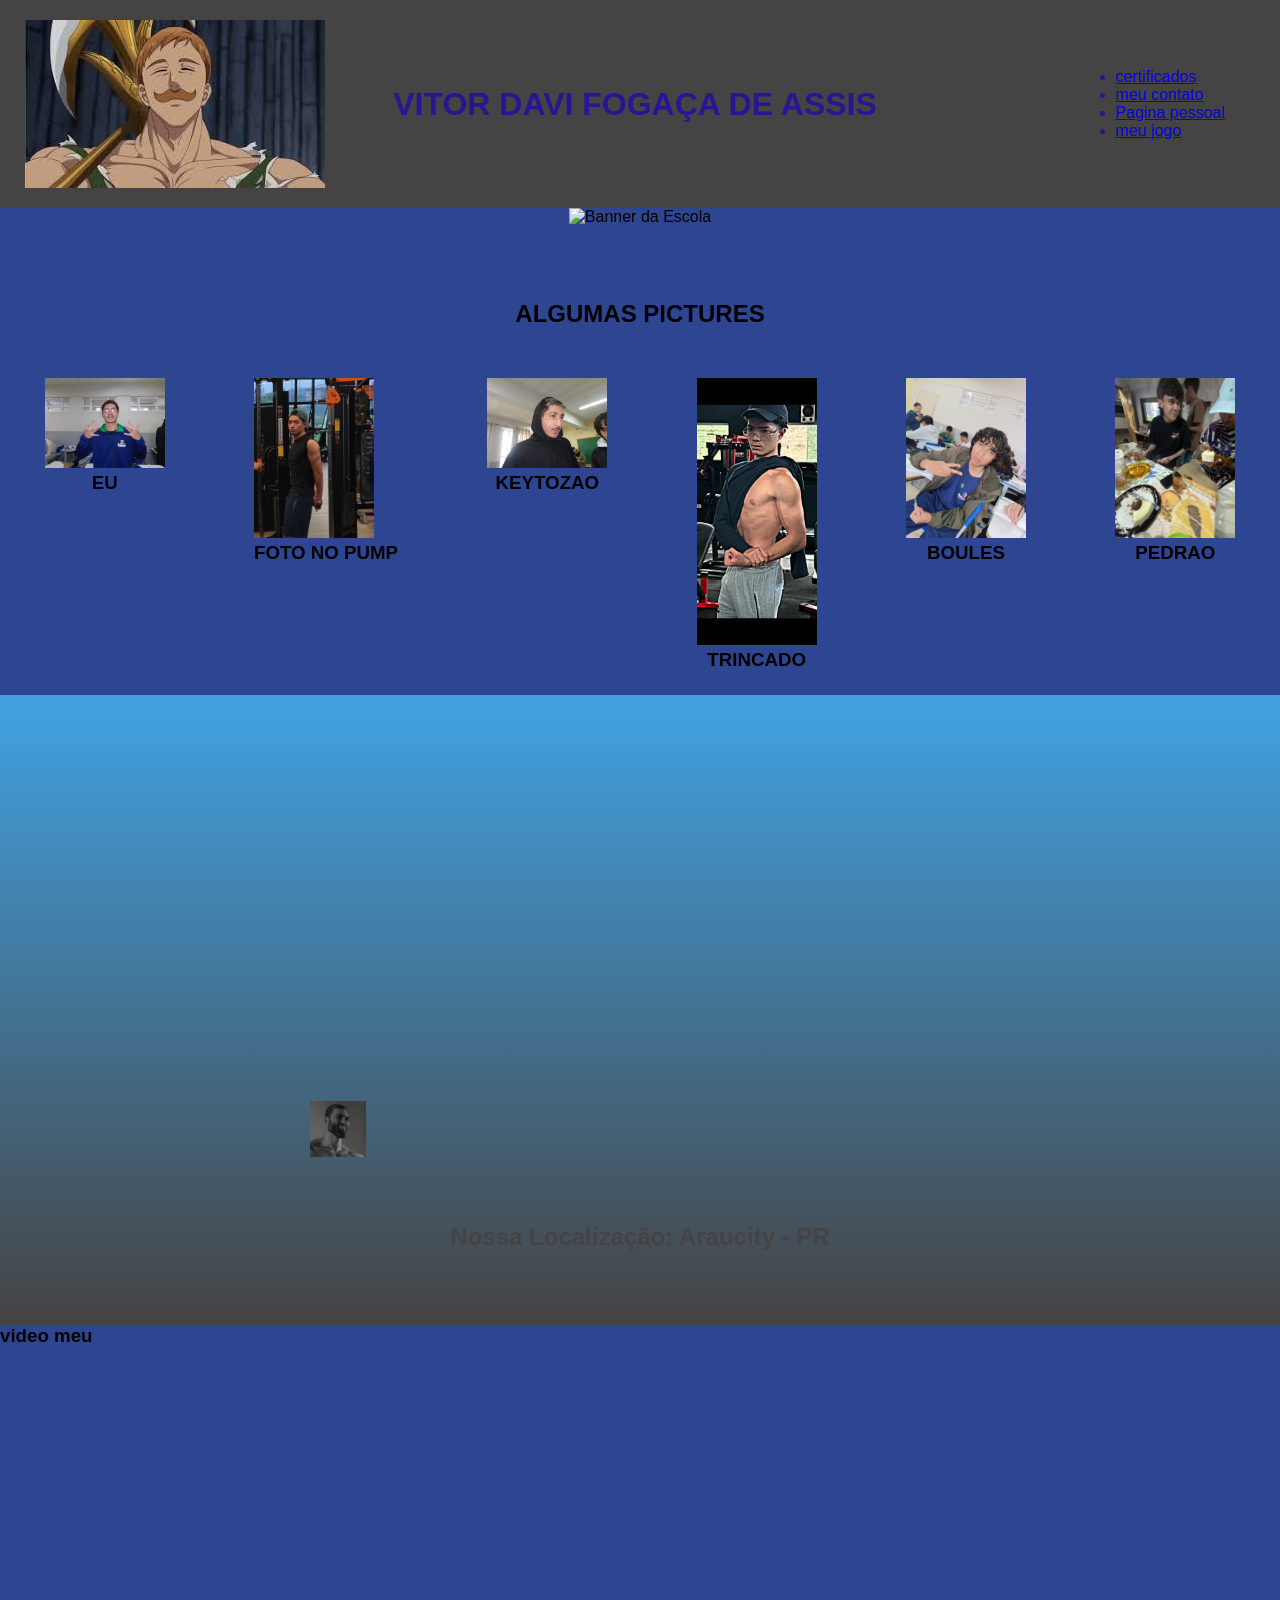
==== commit e9173021: "25" ====
--- a/index.html
+++ b/index.html
@@ -85,9 +85,9 @@
 </div>
 
 <div class="estudante-div">
-<img class="estudante-imagem" src="themoggtriad.jpg" alt="Foto da
+<img class="estudante-imagem" src="pedro.jpg" alt="Foto da
 turma do 1CDS do ano de 2026">
-<h3 class="estudante-nome">OS 3 PIORES</h3>
+<h3 class="estudante-nome">PEDRAO</h3>
 
 <p> </p>
 
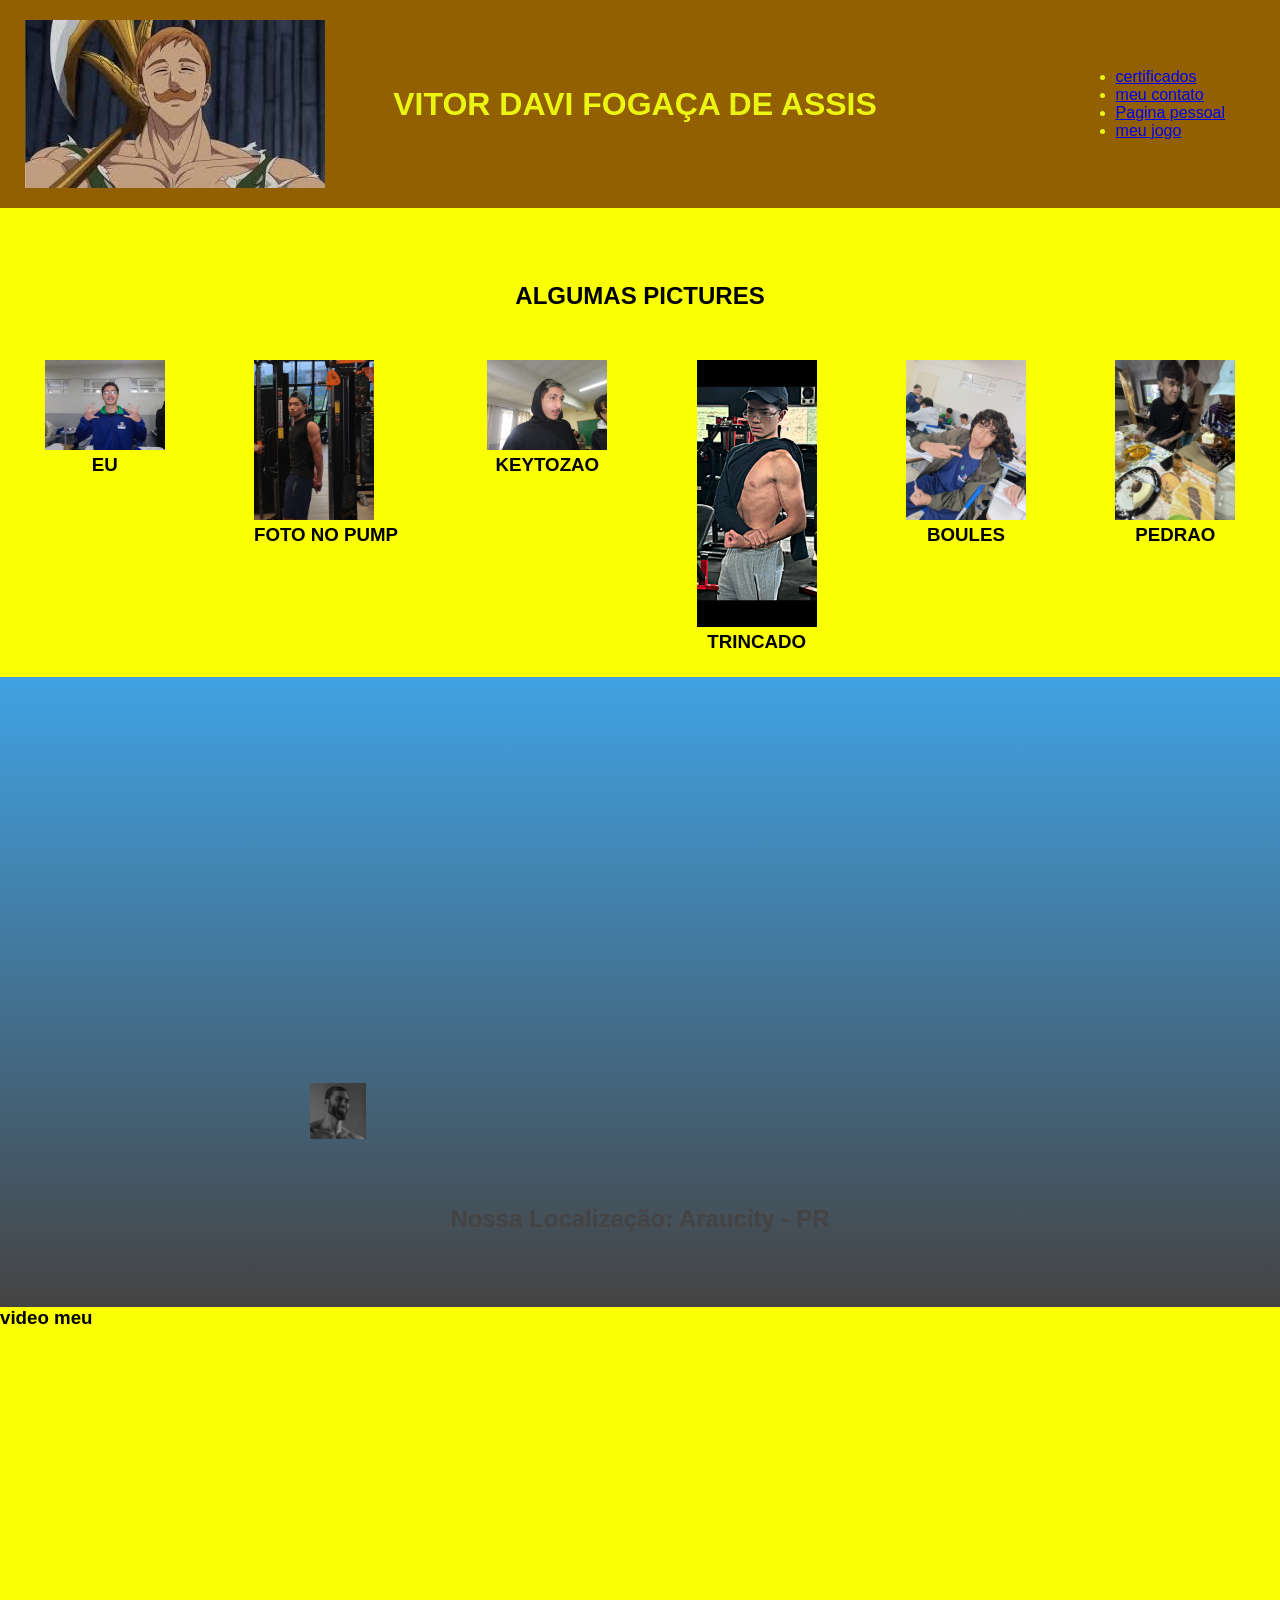
==== commit 354d8691: "banner" ====
--- a/index.html
+++ b/index.html
@@ -25,10 +25,7 @@
 
 </div>
 </header>
-<!--Seção banner 1 é a parte do paragrafo 1 da página-->
-<section class="banner1">
-<img class="escola.image" src="goku.jpg" alt="Banner da Escola">
-</section>
+
 <!--Seção estudantes é a parte do paragrafo 2 da página -- "Meninos"-->
 <!--altere em "src="estudante_menino_1.png" para src"nome da imagem do menino em
 todos abaixo-->
--- a/style.css
+++ b/style.css
@@ -4,12 +4,12 @@
 box-sizing: border-box;
 }
 body{
-background-color: #2e4591;    
+background-color: #fbff03;    
 font-family: "Poppins", sans-serif;
 }
 header{
-background-color: #454343;
-color: rgb(40, 21, 148);
+background-color: #925f01;
+color: rgb(234, 245, 17);
 width: 100%;
 padding: 20px;
 }
@@ -93,3 +93,45 @@
 color: #ffffff;
 text-decoration: none;
 }
+
+
+
+.contatos {
+    text-align: center;
+    padding: 50px 20px;
+}
+
+.contatos h2 {
+    font-size: 28px;
+    margin-bottom: 10px;
+}
+
+.botoes-contato {
+    display: flex;
+    justify-content: center;
+    flex-wrap: wrap;
+    gap: 20px;
+    margin-top: 25px;
+}
+
+.botao {
+    padding: 14px 25px;
+    border-radius: 10px;
+    color: white;
+    text-decoration: none;
+    font-weight: bold;
+    transition: 0.3s;
+}
+
+.instagram {
+    background: #C13584;
+}
+
+.whatsapp {
+    background: #25D366;
+}
+
+.botao:hover {
+    transform: translateY(-5px);
+    opacity: 0.85;
+}
